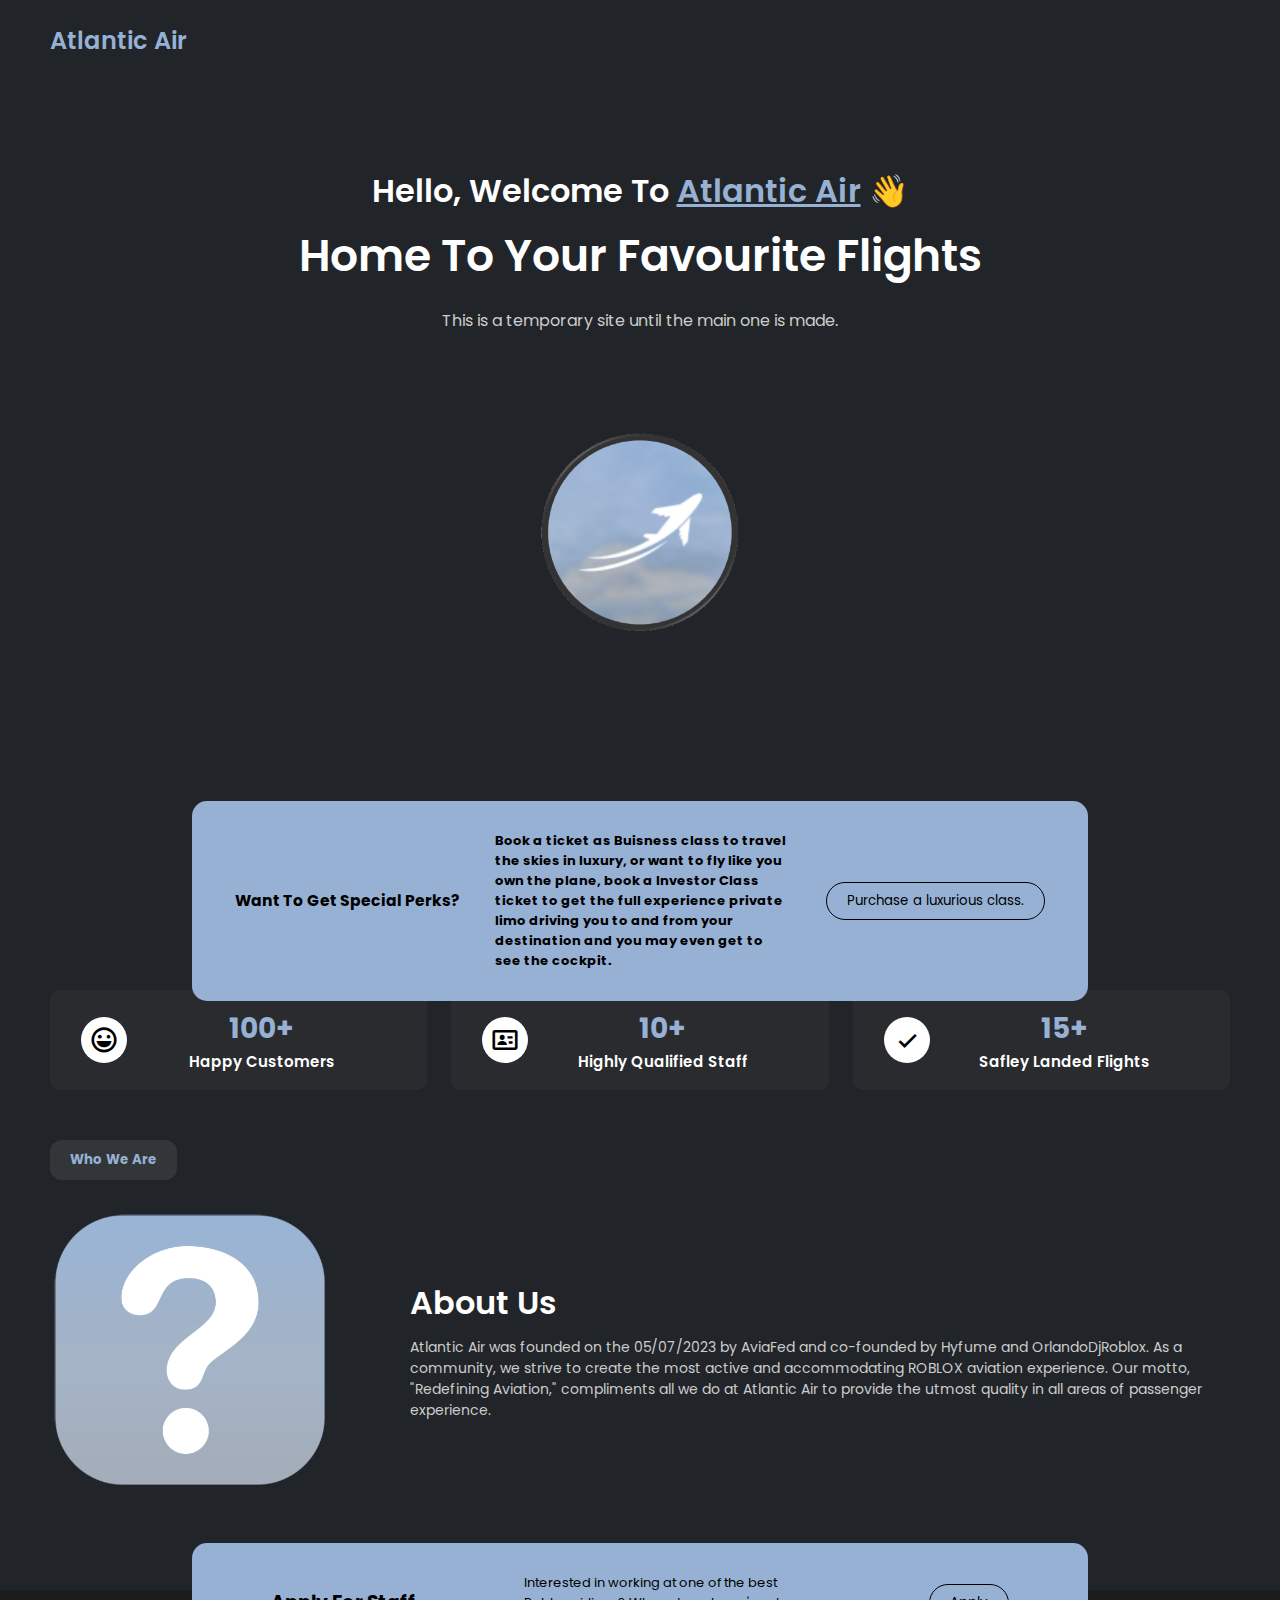
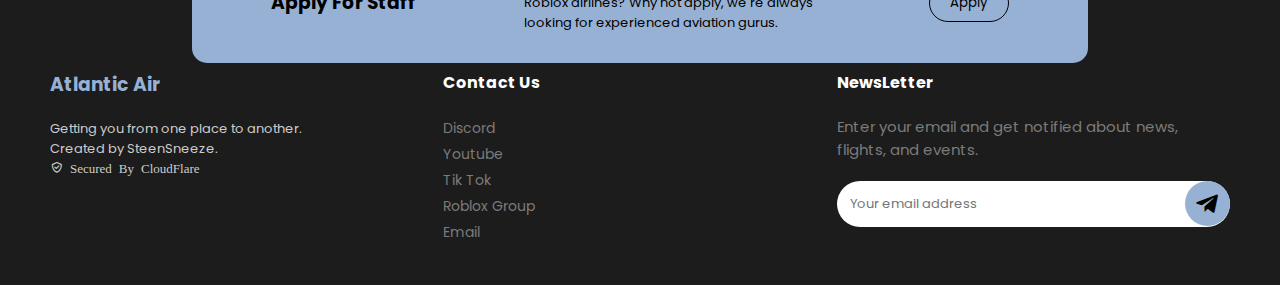
==== index.html @ ce7eac70 "Tab Logo" ====
<!DOCTYPE html>
<html lang="en">

<head>
    <link rel="shortcut icon" type="image/x-icon" href="favicon.ico" />
    <meta charset="UTF-8">
    <meta name="viewport" content="width=device-width, initial-scale=1.0">
    <link rel="stylesheet" href="https://unpkg.com/boxicons@2.1.4/css/boxicons.min.css">
    <link rel="stylesheet" href="App.css">
    <title>Atlantic Air</title>
</head>

<body>

    <div class='App'>
        <div class="navbar">
            <h2>Atlantic Air</h2>

        </div>

        <div class="main">
            <h4>Hello, Welcome To <span>Atlantic Air</span> 👋</h4>
            <p class="title">Home To Your Favourite Flights</p>
            <p class="subtitle">This is a temporary site until the main one is made.</p>
            <img src="logo.png" alt="Atlantic Air Logo">
        </div>

        <h5>
            <div class="start">
                <h3>Want To Get Special Perks?</h3>
                <p>Book a ticket as Buisness class to travel the skies in luxury, or want to fly like you own the plane,
                    book a Investor Class ticket to get the full experience private limo driving you to and from your
                    destination and you may even get to see the cockpit.</p>
                <a href="https://www.roblox.com/groups/33201100/AtlanticAir-TM#!/store">
                    <button>Purchase a luxurious class.</button>
                </a>
            </div>
        </h5>
        <div class="guarantee">
            <div class="item">
                <div class="icon">
                    <i class='bx bx-happy-alt'></i>
                </div>
                <div class="info">
                    <h3>100+</h3>
                    <p>Happy Customers</p>
                </div>
                <i class=''></i>
            </div>
            <div class="item">
                <div class="icon">
                    <i class='bx bx-id-card'></i>
                </div>
                <div class="info">
                    <h3>10+</h3>
                    <p>Highly Qualified Staff</p>
                </div>
                <i class=''></i>
            </div>
            <div class="item">
                <div class="icon">
                    <i class='bx bx-check'></i>
                </div>
                <div class="info">
                    <h3>15+</h3>
                    <p>Safley Landed Flights</p>
                </div>
                <i class=''></i>
            </div>
        </div>

        <h5 class="seprator">Who We Are</h5>

        <div class="about">
            <img src="Question.png" alt="About Us Image Placeholder">
            <div class="info">
                <h3>About Us</h3>
                <p>Atlantic Air was founded on the 05/07/2023 by AviaFed and co-founded by Hyfume and OrlandoDjRoblox.
                    As a
                    community, we strive to create the most active and accommodating ROBLOX aviation experience. Our
                    motto,
                    "Redefining Aviation," compliments all we do at Atlantic Air to provide the utmost quality in all
                    areas
                    of passenger experience.
                </p>
            </div>
        </div>



        <footer>
            <div class="start">
                <h3>Apply For Staff</h3>
                <p class="left-text">Interested in working at one of the best Roblox airlines? Why not apply, we're
                    always looking for
                    experienced aviation gurus.</p>
                <a
                    href="https://docs.google.com/forms/d/e/1FAIpQLScOhaAz28gIP1VHd8BzXdikMi2RTFudQea3Y_iyNJKf-UBCRw/closedform">
                    <button>Apply</button>
                </a>
            </div>

            <div class="cols">
                <div class="about-col">
                    <h3>Atlantic Air</h3>
                    <p>Getting you from one place to another.</p>
                    <p>Created by SteenSneeze.</p>
                    <p><i class='bx bx-check-shield'> Secured By CloudFlare</i></p>

                </div>


                <div class="links-col">
                    <h4>Contact Us</h4>
                    <a href="https://discord.gg/85BQymrQqJ">Discord</a>
                    <a href="https://www.youtube.com/channel/UCpftsK-LIoQ8GZlkBF5AwCw">Youtube</a>
                    <a href="https://www.tiktok.com/@atlanticairrblx">Tik Tok</a>
                    <a href="https://www.roblox.com/groups/33201100/AtlanticAir-TM#!/about#">Roblox Group</a>
                    <a href="mailto:support@atlanticair.xyz">Email</a>
                </div>

                <div class="news-col">
                    <h4>NewsLetter</h4>
                    <p>Enter your email and get notified about news, flights, and events.</p>

                    <form>
                        <input type="email" placeholder="Your email address">
                        <button><i class='bx bxl-telegram'></i></button>
                    </form>
                </div>
            </div>
        </footer>
    </div>
</body>

</html>
---- App.css ----
@import url('https://fonts.googleapis.com/css2?family=Poppins:wght@300;400;500;600;700&display=swap');

* {
  margin: 0;
  padding: 0;
  box-sizing: border-box;
  font-family: 'Poppins', sans-serif;
}

body {
  height: 100vh;
  background: #212529;
}

.navbar {
  display: flex;
  align-items: center;
  justify-content: space-between;
  height: 80px;
  padding: 0 50px;
}

.navbar h2 {
  color: #97b1d4;
  font-weight: 600;
}

.navbar ul {
  display: flex;
}

.navbar ul li {
  list-style: none;
}

.navbar ul li a {
  text-decoration: none;
  color: #fff;
  font-size: 16px;
  margin-right: 25px;
  transition: color 0.3s ease;
}

.navbar ul li:hover a {
  color: #97b1d4;
}

.navbar ul li:last-child a {
  margin: 0;
}

.hire-btn {
  text-decoration: none;
  background: #97b1d4;
  color: #000000;
  padding: 6px 30px;
  border: none;
  font-size: 16px;
  cursor: pointer;
  border-radius: 6px;
  transition: background-color 0.3s ease;
}

.hire-btn:hover {
  background: #607187;
}

.main {
  height: 640px;
  display: flex;
  flex-direction: column;
  align-items: center;
  justify-content: center;
}

.main h4 {
  font-size: 32px;
  color: #fff;
  font-weight: 600;
}

.main h4 span {
  color: #97b1d4;
  text-decoration: underline;
}

.main p.title {
  font-size: 44px;
  font-weight: 600;
  color: #fff;
  margin-top: 8px;
}

.main p.subtitle {
  font-size: 16px;
  color: #ccc;
  margin-top: 20px;
}

.main img {
  width: 200px;
  height: 200px;
  margin-top: 100px;
}

.guarantee {
  margin-top: 50px;
  padding: 0 50px;
  display: flex;
  flex-wrap: nowrap;
  gap: 24px;
}

.guarantee .item {
  background: #292b2e;
  display: flex;
  justify-content: space-between;
  align-items: center;
  height: 100px;
  width: 100%;
  border-radius: 10px;
  padding: 0 30px;
  border: 1px solid transparent;
  cursor: pointer;
  transition: all 0.3s ease;
}

.guarantee .item:hover {
  border-color: #97b1d4;
}

.guarantee .item .icon {
  width: 46px;
  height: 46px;
  background: #fff;
  border-radius: 50%;
  display: flex;
  align-items: center;
  justify-content: center;
  transition: background-color 0.3s ease;
}

.guarantee .item:hover .icon {
  background-color: #97b1d4;
}

.guarantee .item .icon i {
  font-size: 30px;
}

.guarantee .item .info {
  display: flex;
  flex-direction: column;
  align-items: center;
}

.guarantee .item .info h3 {
  color: #97b1d4;
  font-size: 28px;
}

.guarantee .item .info p {
  color: #fff;
  font-size: 15px;
  font-weight: 600;
}

.guarantee .item>i {
  color: #fff;
  font-size: 30px;
  transition: color 0.3s ease;
}

.guarantee .item:hover>i {
  color: #97b1d4;
}

.seprator {
  margin: 50px 50px 30px;
  padding: 10px 20px;
  background: rgba(255, 255, 255, 0.08);
  display: inline-block;
  color: #97b1d4;
  border-radius: 12px;
}

.about {
  display: flex;
  justify-content: space-between;
  align-items: center;
  gap: 80px;
  padding: 0 50px;
}

.about img {
  width: 280px;
}

.about .info h3 {
  color: #fff;
  font-size: 32px;
  font-weight: 600;
  margin-bottom: 10px;
}

.about .info p {
  color: #ccc;
  font-size: 14px;
}

.left-text {
  text-align: left;
}

.about .info button {
  margin-top: 30px;
}

.skills {
  display: flex;
  justify-content: space-around;
  padding: 0 50px;
}

.skills .left {
  width: 680px;
}

.skills .left .info h3 {
  color: #fff;
  font-size: 30px;
  margin-bottom: 20px;
}

.skills .left .info p {
  color: #ccc;
  font-size: 14px;
}

.skills .left button {
  margin-top: 30px;
}

.skills .right {
  width: 420px;
  height: 120px;
  display: flex;
  align-items: center;
  justify-content: center;
  flex-wrap: wrap;
  gap: 12px;
}

.skills .right .item {
  display: flex;
  align-items: center;
  justify-content: center;
  background: #383e45;
  width: 50px;
  height: 50px;
  border-radius: 10px;
}

.skills .right .item i {
  font-size: 34px;
  color: #fff;
}

h5 {
  position: relative;
  background: #212529;
  padding: 80px 50px 40px;
  margin-top: 100px;
}

h5 .start {
  display: flex;
  align-items: center;
  justify-content: space-around;
  position: absolute;
  background-color: #97b1d4;
  padding: 30px 25px;
  border-radius: 15px;
  width: 70%;
  top: -16%;
  left: 15%;
}

h5 .start p {
  font-size: 13px;
  width: 35%;
}

h5 .start button {
  background: transparent;
  border: 1px solid #000;
  cursor: pointer;
  padding: 8px 20px;
  border-radius: 100px;
  transition: all 0.3s ease;
}

footer {
  position: relative;
  background: #1c1c1c;
  padding: 80px 50px 40px;
  margin-top: 100px;
}

footer .start {
  display: flex;
  align-items: center;
  justify-content: space-around;
  position: absolute;
  background-color: #97b1d4;
  padding: 30px 25px;
  border-radius: 15px;
  width: 70%;
  top: -16%;
  left: 15%;
}

footer .start p {
  font-size: 13px;
  width: 35%;
}

footer .start button {
  background: transparent;
  border: 1px solid #000;
  cursor: pointer;
  padding: 8px 20px;
  border-radius: 100px;
  transition: all 0.3s ease;
}

footer .start button:hover {
  background-color: #fff;
  border-color: #fff;
}

footer .cols {
  display: flex;
  align-items: start;
}

footer .cols .about-col {
  flex: 3;
}

footer .cols .about-col h3 {
  color: #97b1d4;
  margin-bottom: 20px;
}

footer .cols .about-col p {
  color: #ccc;
  font-size: 13px;
}

footer .cols .links-col {
  flex: 3;
}

footer .cols .links-col h4,
footer .cols .news-col h4 {
  color: #fff;
  margin-bottom: 20px;
}

footer .cols .links-col a {
  display: block;
  text-decoration: none;
  color: #7b7b7b;
  font-size: 14px;
  line-height: 26px;
  transition: color 0.3s ease;
}

footer .cols .links-col a:hover {
  color: #97b1d4;
}

footer .cols .news-col {
  flex: 3;
}

footer .cols .news-col p {
  color: #7b7b7b;
  font-size: 15px;
}

footer .cols .news-col form {
  width: 100%;
  margin-top: 20px;
  position: relative;
}

footer .cols .news-col form input {
  width: 100%;
  background: #ffffff;
  border: none;
  padding: 13px;
  border-radius: 100px;
  font-weight: 400;
  font-size: 13px;
}

footer .cols .news-col form button {
  display: flex;
  align-items: center;
  justify-content: center;
  width: 45px;
  height: 45px;
  background: #97b1d4;
  border: none;
  border-radius: 50%;
  position: absolute;
  top: 0;
  right: 0;
  cursor: pointer;
  transition: background-color 0.3s ease;
}

footer .cols .news-col form button:hover {
  background-color: #607187;
}

footer .cols .news-col form button i {
  font-size: 26px;
}

@media screen and (max-width: 1100px) {
  .guarantee {
    flex-wrap: wrap;
    gap: 10px;
  }

  .guarantee .item {
    flex-basis: 49%;
  }

  .skills {
    justify-content: space-between;
    gap: 20px;
  }

  .skills .left {
    width: 500px;
  }

  .skills .left .info h3 {
    font-size: 22px;
  }

  .skills .left .info p {
    font-size: 12px;
  }

  footer {
    margin-top: 150px;
  }

  footer .start {
    width: 90%;
    left: 5%;
    top: -20%;
  }

  footer .cols {
    flex-wrap: wrap;
  }

  footer .cols .about-col {
    flex-basis: 50%;
  }

  footer .cols .links-col {
    flex-basis: 50%;
  }

  footer .cols .news-col {
    flex-basis: 50%;
  }

}

@media screen and (max-width: 780px) {

  .navbar button {
    display: none;
  }

  .main h4 {
    font-size: 24px;
  }

  .main p.title {
    font-size: 36px;
  }

  .main p.subtitle {
    font-size: 14px;
  }

  .guarantee .item {
    flex-basis: 100%;
  }

  .about {
    flex-wrap: wrap;
    justify-content: center;
  }

}

@media screen and (max-width: 650px) {

  .navbar {
    justify-content: center;
  }

  .navbar h2 {
    display: none;
  }

  .navbar ul li a {
    font-size: 14px;
  }

  .main {
    margin-top: 50px;
    height: 320px;
    justify-content: start;
  }

  .main h4 {
    font-size: 20px;
  }

  .main p.title {
    font-size: 28px;
  }

  .main p.subtitle {
    font-size: 12px;
  }

  .main img {
    margin-top: 40px;
    width: 150px;
    height: 150px;
  }

  .skills {
    flex-wrap: wrap;
    justify-content: center;
  }

  .skills .right {
    justify-content: space-between;
  }

  .skills .left .info h3 {
    font-size: 20px;
  }

  footer .start {
    top: -8%;
  }

  footer .start p {
    display: none;
  }

  footer .cols .about-col {
    flex-basis: 100%;
    margin-bottom: 40px;
  }

  footer .cols .links-col {
    flex-basis: 100%;
    margin-bottom: 20px;
  }

  footer .cols .news-col {
    flex-basis: 100%;
  }

}

@media screen and (max-width: 480px) {

  .main p.title {
    font-size: 18px;
  }

  .main p.subtitle {
    font-size: 10px;
  }

  .guarantee .item .info h3 {
    font-size: 20px;
  }

  .guarantee .item .info p {
    font-size: 12px;
  }

}
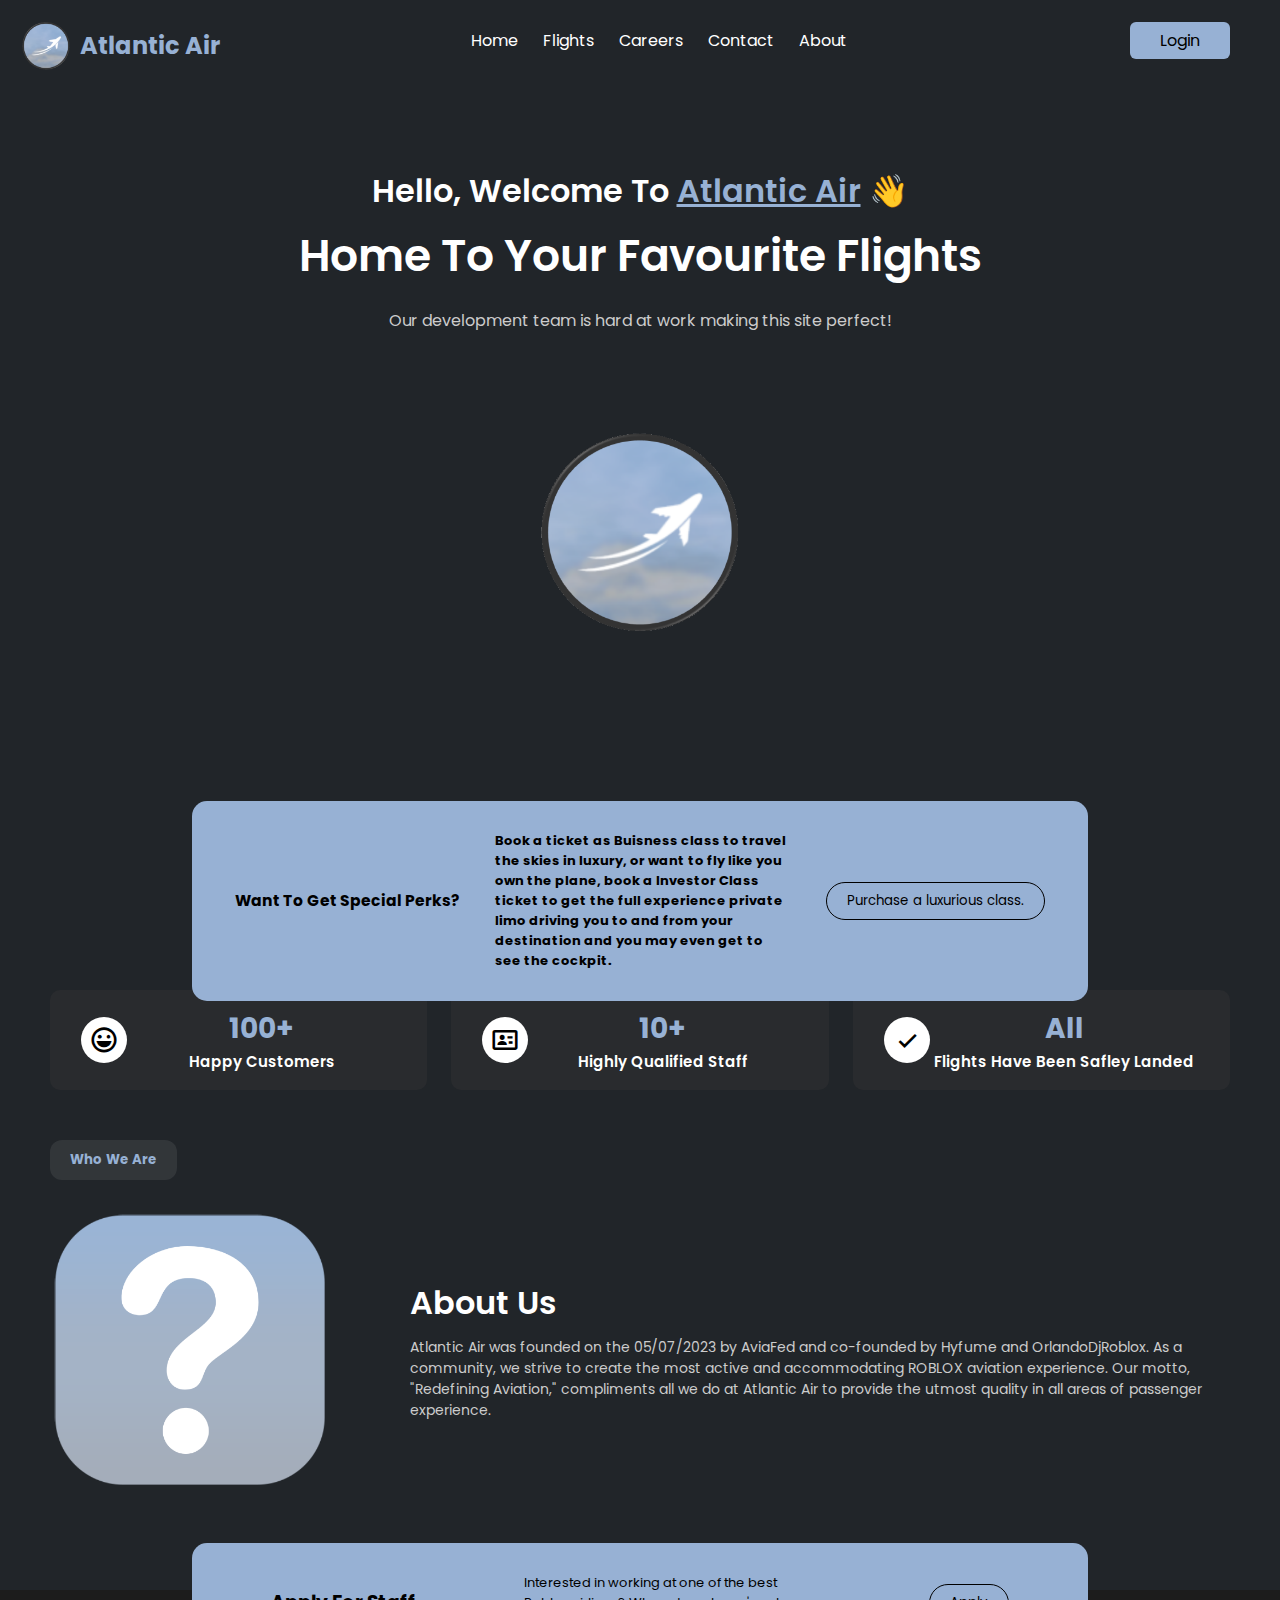
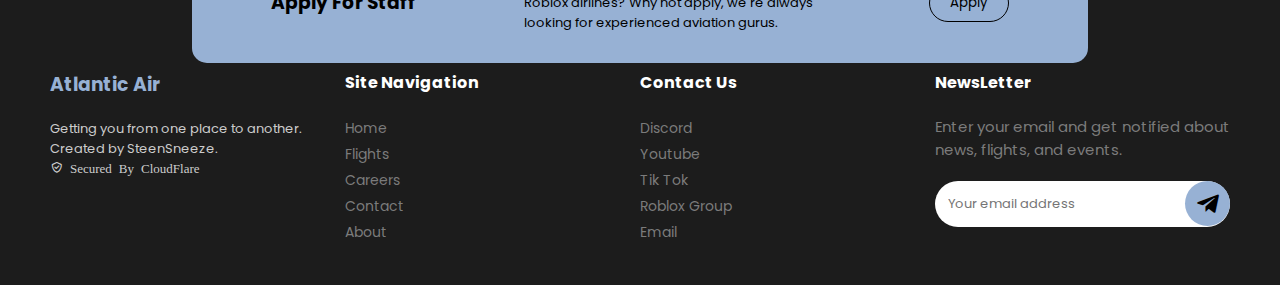
==== commit 4e8a00e2: "Update" ====
--- a/index.html
+++ b/index.html
@@ -2,26 +2,38 @@
 <html lang="en">
 
 <head>
-    <link rel="shortcut icon" type="image/x-icon" href="favicon.ico" />
+    <link rel="icon" href="logo.png" type="image/png">
     <meta charset="UTF-8">
     <meta name="viewport" content="width=device-width, initial-scale=1.0">
     <link rel="stylesheet" href="https://unpkg.com/boxicons@2.1.4/css/boxicons.min.css">
-    <link rel="stylesheet" href="App.css">
+    <link rel="stylesheet" href="/public/App.css">
     <title>Atlantic Air</title>
 </head>
 
 <body>
-
+    <div class="logo">
+        <img src="logo.png">
+        <a>Atlantic Air</a>
+    </div>
     <div class='App'>
         <div class="navbar">
             <h2>Atlantic Air</h2>
+            <ul>
+                <li><a href="index.html">Home</a></li>
+                <li><a href="flights.html">Flights</a></li>
+                <li><a href="careers.html">Careers</a></li>
+                <li><a href="contact.html">Contact</a></li>
+                <li><a href="about.html">About</a></li>
+
+            </ul>
+            <a href="/login/login.html"><button class="hire-btn">Login</button></a>
 
         </div>
 
         <div class="main">
             <h4>Hello, Welcome To <span>Atlantic Air</span> 👋</h4>
             <p class="title">Home To Your Favourite Flights</p>
-            <p class="subtitle">This is a temporary site until the main one is made.</p>
+            <p class="subtitle">Our development team is hard at work making this site perfect!</p>
             <img src="logo.png" alt="Atlantic Air Logo">
         </div>
 
@@ -62,8 +74,8 @@
                     <i class='bx bx-check'></i>
                 </div>
                 <div class="info">
-                    <h3>15+</h3>
-                    <p>Safley Landed Flights</p>
+                    <h3>All</h3>
+                    <p>Flights Have Been Safley Landed</p>
                 </div>
                 <i class=''></i>
             </div>
@@ -109,6 +121,14 @@
 
                 </div>
 
+                <div class="links-col">
+                    <h4>Site Navigation</h4>
+                    <a href="index.html">Home</a>
+                    <a href="flights.html">Flights</a>
+                    <a href="careers.html">Careers</a>
+                    <a href="contact.html">Contact</a>
+                    <a href="about.html">About</a>
+                </div>
 
                 <div class="links-col">
                     <h4>Contact Us</h4>
@@ -133,4 +153,5 @@
     </div>
 </body>
 
+
 </html>--- a/public/App.css
+++ b/public/App.css
@@ -0,0 +1,630 @@
+@import url('https://fonts.googleapis.com/css2?family=Poppins:wght@300;400;500;600;700&display=swap');
+
+* {
+  margin: 0;
+  padding: 0;
+  box-sizing: border-box;
+  font-family: 'Poppins', sans-serif;
+}
+
+body {
+  height: 100vh;
+  background: #212529;
+}
+
+.navbar {
+  display: flex;
+  align-items: center;
+  justify-content: space-between;
+  height: 80px;
+  padding: 0 50px;
+}
+
+.navbar h2 {
+  color: #212529;
+  font-weight: 600;
+}
+
+.navbar ul {
+  display: flex;
+}
+
+.navbar ul li {
+  list-style: none;
+}
+
+.navbar ul li a {
+  text-decoration: none;
+  color: #fff;
+  font-size: 16px;
+  margin-right: 25px;
+  transition: color 0.3s ease;
+}
+
+.navbar ul li:hover a {
+  color: #97b1d4;
+}
+
+.navbar ul li:last-child a {
+  margin: 0;
+}
+
+.hire-btn {
+  text-decoration: none;
+  background: #97b1d4;
+  color: #000000;
+  padding: 6px 30px;
+  border: none;
+  font-size: 16px;
+  cursor: pointer;
+  border-radius: 6px;
+  transition: background-color 0.3s ease;
+}
+
+.hire-btn:hover {
+  background: #607187;
+}
+
+.main {
+  height: 640px;
+  display: flex;
+  flex-direction: column;
+  align-items: center;
+  justify-content: center;
+}
+
+.main h4 {
+  font-size: 32px;
+  color: #fff;
+  font-weight: 600;
+}
+
+.main h4 span {
+  color: #97b1d4;
+  text-decoration: underline;
+}
+
+.main p.title {
+  font-size: 44px;
+  font-weight: 600;
+  color: #fff;
+  margin-top: 8px;
+}
+
+.main p.subtitle {
+  font-size: 16px;
+  color: #ccc;
+  margin-top: 20px;
+}
+
+.main img {
+  width: 200px;
+  height: 200px;
+  margin-top: 100px;
+}
+
+.guarantee {
+  margin-top: 50px;
+  padding: 0 50px;
+  display: flex;
+  flex-wrap: nowrap;
+  gap: 24px;
+}
+
+.guarantee .item {
+  background: #292b2e;
+  display: flex;
+  justify-content: space-between;
+  align-items: center;
+  height: 100px;
+  width: 100%;
+  border-radius: 10px;
+  padding: 0 30px;
+  border: 1px solid transparent;
+  cursor: pointer;
+  transition: all 0.3s ease;
+}
+
+.guarantee .item:hover {
+  border-color: #97b1d4;
+}
+
+.guarantee .item .icon {
+  width: 46px;
+  height: 46px;
+  background: #fff;
+  border-radius: 50%;
+  display: flex;
+  align-items: center;
+  justify-content: center;
+  transition: background-color 0.3s ease;
+}
+
+.guarantee .item:hover .icon {
+  background-color: #97b1d4;
+}
+
+.guarantee .item .icon i {
+  font-size: 30px;
+}
+
+.guarantee .item .info {
+  display: flex;
+  flex-direction: column;
+  align-items: center;
+}
+
+.guarantee .item .info h3 {
+  color: #97b1d4;
+  font-size: 28px;
+}
+
+.guarantee .item .info p {
+  color: #fff;
+  font-size: 15px;
+  font-weight: 600;
+}
+
+.guarantee .item>i {
+  color: #fff;
+  font-size: 30px;
+  transition: color 0.3s ease;
+}
+
+.guarantee .item:hover>i {
+  color: #97b1d4;
+}
+
+.seprator {
+  margin: 50px 50px 30px;
+  padding: 10px 20px;
+  background: rgba(255, 255, 255, 0.08);
+  display: inline-block;
+  color: #97b1d4;
+  border-radius: 12px;
+}
+
+.about {
+  display: flex;
+  justify-content: space-between;
+  align-items: center;
+  gap: 80px;
+  padding: 0 50px;
+}
+
+.about img {
+  width: 280px;
+}
+
+.about .info h3 {
+  color: #fff;
+  font-size: 32px;
+  font-weight: 600;
+  margin-bottom: 10px;
+}
+
+.about .info p {
+  color: #ccc;
+  font-size: 14px;
+}
+
+.left-text {
+  text-align: left;
+}
+
+.about .info button {
+  margin-top: 30px;
+}
+
+.skills {
+  display: flex;
+  justify-content: space-around;
+  padding: 0 50px;
+}
+
+.skills .left {
+  width: 680px;
+}
+
+.skills .left .info h3 {
+  color: #fff;
+  font-size: 30px;
+  margin-bottom: 20px;
+}
+
+.skills .left .info p {
+  color: #ccc;
+  font-size: 14px;
+}
+
+.skills .left button {
+  margin-top: 30px;
+}
+
+.skills .right {
+  width: 420px;
+  height: 120px;
+  display: flex;
+  align-items: center;
+  justify-content: center;
+  flex-wrap: wrap;
+  gap: 12px;
+}
+
+.skills .right .item {
+  display: flex;
+  align-items: center;
+  justify-content: center;
+  background: #383e45;
+  width: 50px;
+  height: 50px;
+  border-radius: 10px;
+}
+
+.skills .right .item i {
+  font-size: 34px;
+  color: #fff;
+}
+
+h5 {
+  position: relative;
+  background: #212529;
+  padding: 80px 50px 40px;
+  margin-top: 100px;
+}
+
+h5 .start {
+  display: flex;
+  align-items: center;
+  justify-content: space-around;
+  position: absolute;
+  background-color: #97b1d4;
+  padding: 30px 25px;
+  border-radius: 15px;
+  width: 70%;
+  top: -16%;
+  left: 15%;
+}
+
+h5 .start p {
+  font-size: 13px;
+  width: 35%;
+}
+
+h5 .start button {
+  background: transparent;
+  border: 1px solid #000;
+  cursor: pointer;
+  padding: 8px 20px;
+  border-radius: 100px;
+  transition: all 0.3s ease;
+}
+
+footer {
+  position: relative;
+  background: #1c1c1c;
+  padding: 80px 50px 40px;
+  margin-top: 100px;
+}
+
+footer .start {
+  display: flex;
+  align-items: center;
+  justify-content: space-around;
+  position: absolute;
+  background-color: #97b1d4;
+  padding: 30px 25px;
+  border-radius: 15px;
+  width: 70%;
+  top: -16%;
+  left: 15%;
+}
+
+footer .start p {
+  font-size: 13px;
+  width: 35%;
+}
+
+footer .start button {
+  background: transparent;
+  border: 1px solid #000;
+  cursor: pointer;
+  padding: 8px 20px;
+  border-radius: 100px;
+  transition: all 0.3s ease;
+}
+
+footer .start button:hover {
+  background-color: #fff;
+  border-color: #fff;
+}
+
+footer .cols {
+  display: flex;
+  align-items: start;
+}
+
+footer .cols .about-col {
+  flex: 3;
+}
+
+footer .cols .about-col h3 {
+  color: #97b1d4;
+  margin-bottom: 20px;
+}
+
+footer .cols .about-col p {
+  color: #ccc;
+  font-size: 13px;
+}
+
+footer .cols .links-col {
+  flex: 3;
+}
+
+footer .cols .links-col h4,
+footer .cols .news-col h4 {
+  color: #fff;
+  margin-bottom: 20px;
+}
+
+footer .cols .links-col a {
+  display: block;
+  text-decoration: none;
+  color: #7b7b7b;
+  font-size: 14px;
+  line-height: 26px;
+  transition: color 0.3s ease;
+}
+
+footer .cols .links-col a:hover {
+  color: #97b1d4;
+}
+
+footer .cols .news-col {
+  flex: 3;
+}
+
+footer .cols .news-col p {
+  color: #7b7b7b;
+  font-size: 15px;
+}
+
+footer .cols .news-col form {
+  width: 100%;
+  margin-top: 20px;
+  position: relative;
+}
+
+footer .cols .news-col form input {
+  width: 100%;
+  background: #ffffff;
+  border: none;
+  padding: 13px;
+  border-radius: 100px;
+  font-weight: 400;
+  font-size: 13px;
+}
+
+footer .cols .news-col form button {
+  display: flex;
+  align-items: center;
+  justify-content: center;
+  width: 45px;
+  height: 45px;
+  background: #97b1d4;
+  border: none;
+  border-radius: 50%;
+  position: absolute;
+  top: 0;
+  right: 0;
+  cursor: pointer;
+  transition: background-color 0.3s ease;
+}
+
+footer .cols .news-col form button:hover {
+  background-color: #607187;
+}
+
+footer .cols .news-col form button i {
+  font-size: 26px;
+}
+
+@media screen and (max-width: 1100px) {
+  .guarantee {
+    flex-wrap: wrap;
+    gap: 10px;
+  }
+
+  .guarantee .item {
+    flex-basis: 49%;
+  }
+
+  .skills {
+    justify-content: space-between;
+    gap: 20px;
+  }
+
+  .skills .left {
+    width: 500px;
+  }
+
+  .skills .left .info h3 {
+    font-size: 22px;
+  }
+
+  .skills .left .info p {
+    font-size: 12px;
+  }
+
+  footer {
+    margin-top: 150px;
+  }
+
+  footer .start {
+    width: 90%;
+    left: 5%;
+    top: -20%;
+  }
+
+  footer .cols {
+    flex-wrap: wrap;
+  }
+
+  footer .cols .about-col {
+    flex-basis: 50%;
+  }
+
+  footer .cols .links-col {
+    flex-basis: 50%;
+  }
+
+  footer .cols .news-col {
+    flex-basis: 50%;
+  }
+
+}
+
+@media screen and (max-width: 780px) {
+
+  .navbar button {
+    display: none;
+  }
+
+  .main h4 {
+    font-size: 24px;
+  }
+
+  .main p.title {
+    font-size: 36px;
+  }
+
+  .main p.subtitle {
+    font-size: 14px;
+  }
+
+  .guarantee .item {
+    flex-basis: 100%;
+  }
+
+  .about {
+    flex-wrap: wrap;
+    justify-content: center;
+  }
+
+}
+
+@media screen and (max-width: 650px) {
+
+  .navbar {
+    justify-content: center;
+  }
+
+  .navbar h2 {
+    display: none;
+  }
+
+  .navbar ul li a {
+    font-size: 14px;
+  }
+
+  .main {
+    margin-top: 50px;
+    height: 320px;
+    justify-content: start;
+  }
+
+  .main h4 {
+    font-size: 20px;
+  }
+
+  .main p.title {
+    font-size: 28px;
+  }
+
+  .main p.subtitle {
+    font-size: 12px;
+  }
+
+  .main img {
+    margin-top: 40px;
+    width: 150px;
+    height: 150px;
+  }
+
+  .skills {
+    flex-wrap: wrap;
+    justify-content: center;
+  }
+
+  .skills .right {
+    justify-content: space-between;
+  }
+
+  .skills .left .info h3 {
+    font-size: 20px;
+  }
+
+  footer .start {
+    top: -8%;
+  }
+
+  footer .start p {
+    display: none;
+  }
+
+  footer .cols .about-col {
+    flex-basis: 100%;
+    margin-bottom: 40px;
+  }
+
+  footer .cols .links-col {
+    flex-basis: 100%;
+    margin-bottom: 20px;
+  }
+
+  footer .cols .news-col {
+    flex-basis: 100%;
+  }
+
+}
+
+@media screen and (max-width: 480px) {
+
+  .main p.title {
+    font-size: 18px;
+  }
+
+  .main p.subtitle {
+    font-size: 10px;
+  }
+
+  .guarantee .item .info h3 {
+    font-size: 20px;
+  }
+
+  .guarantee .item .info p {
+    font-size: 12px;
+  }
+
+}
+
+.logo {
+  position: absolute;
+  top: 22px;
+  left: 22px;
+  display: flex;
+  align-items: center;
+  gap: 10px;
+}
+
+.logo img {
+  width: 48px;
+}
+
+.logo a {
+  font-size: 24px;
+  font-weight: bold;
+  text-decoration: none;
+  color: #97b1d4;
+}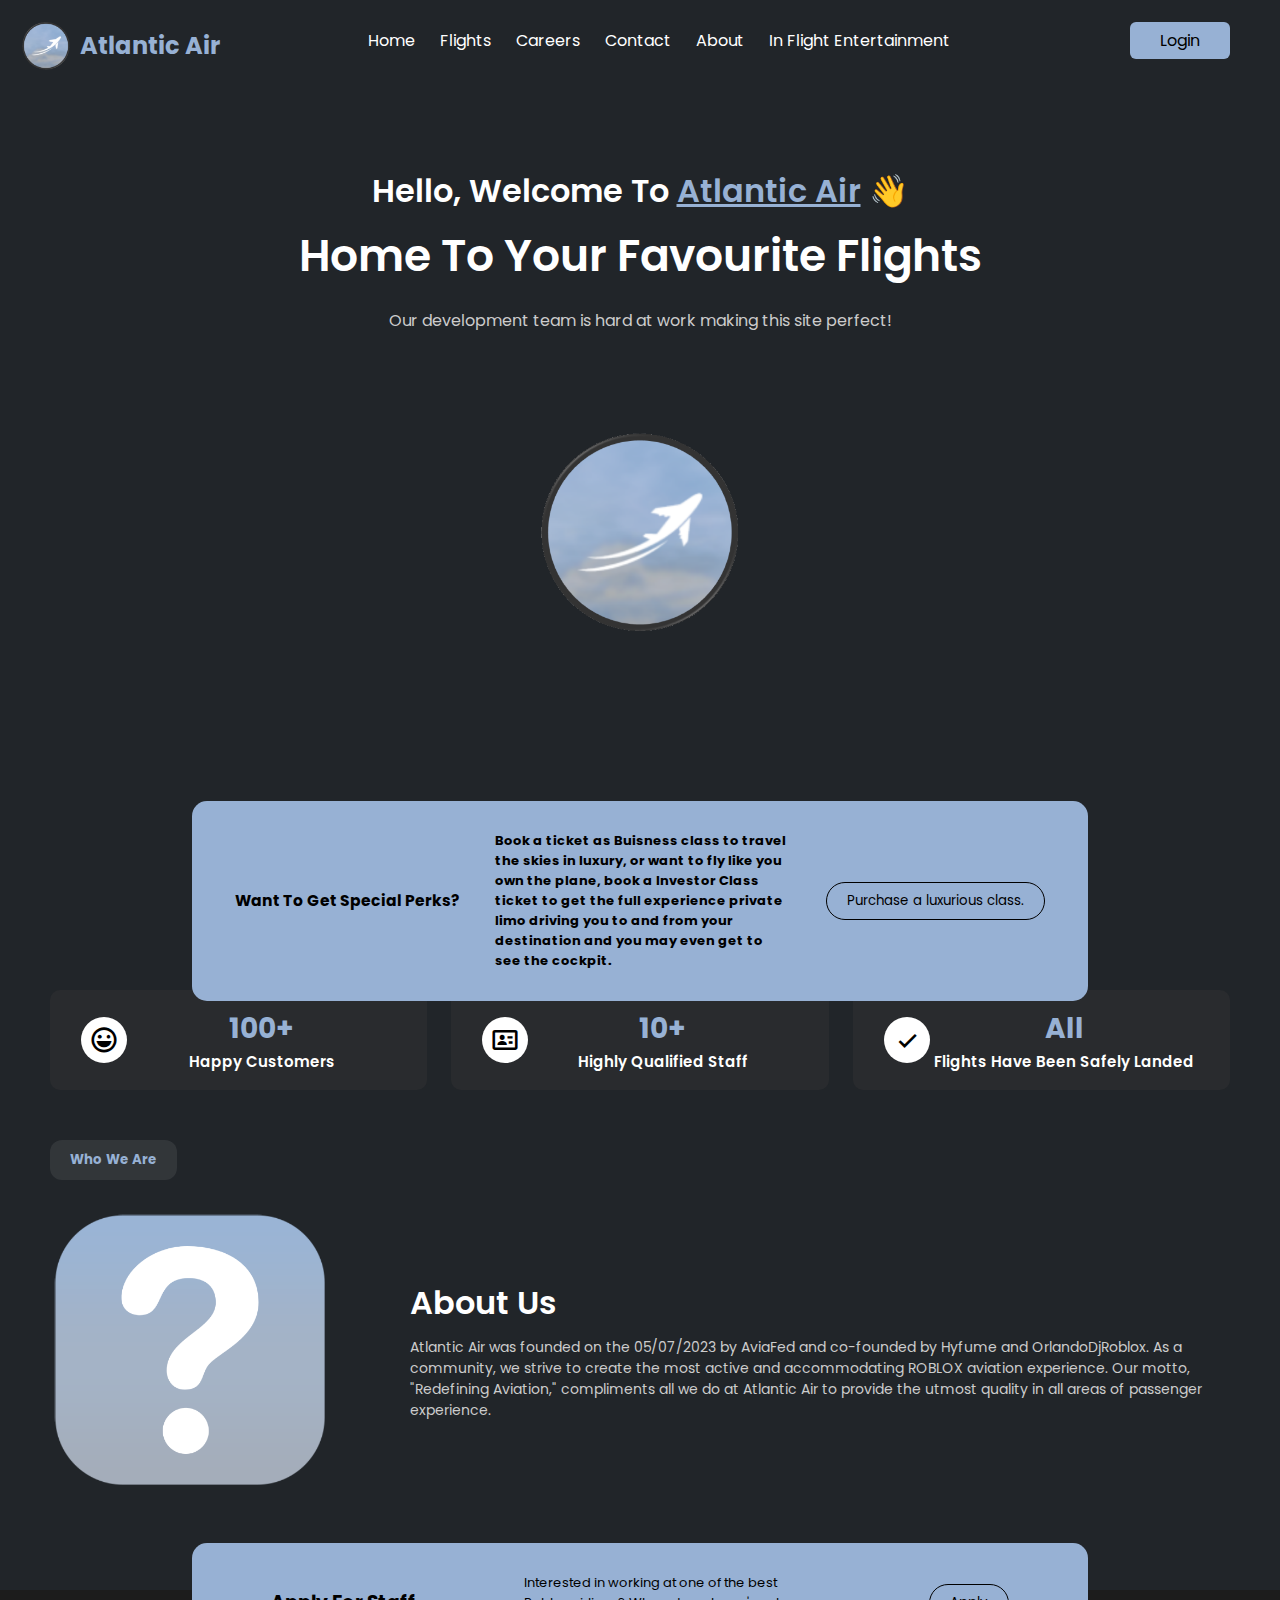
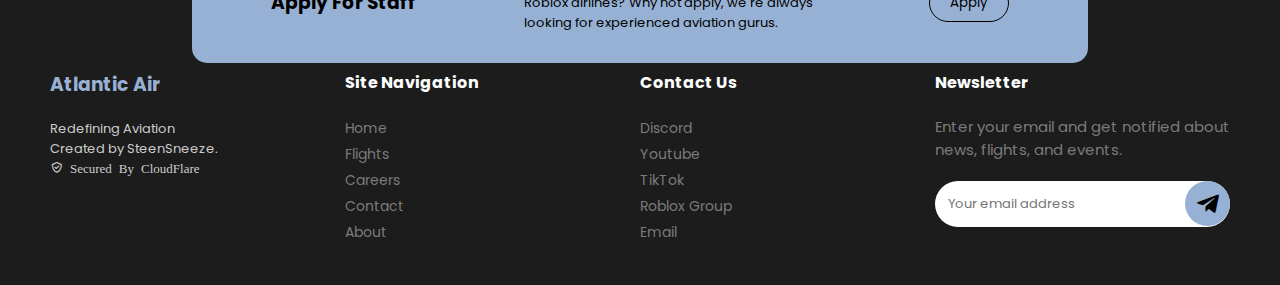
==== commit 114cb48f: "Update" ====
--- a/index.html
+++ b/index.html
@@ -6,7 +6,7 @@
     <meta charset="UTF-8">
     <meta name="viewport" content="width=device-width, initial-scale=1.0">
     <link rel="stylesheet" href="https://unpkg.com/boxicons@2.1.4/css/boxicons.min.css">
-    <link rel="stylesheet" href="/public/App.css">
+    <link rel="stylesheet" href="App.css">
     <title>Atlantic Air</title>
 </head>
 
@@ -24,9 +24,10 @@
                 <li><a href="careers.html">Careers</a></li>
                 <li><a href="contact.html">Contact</a></li>
                 <li><a href="about.html">About</a></li>
+                <li><a href="ife.html">In Flight Entertainment</a></li>
 
             </ul>
-            <a href="/login/login.html"><button class="hire-btn">Login</button></a>
+            <a href="login.html"><button class="hire-btn">Login</button></a>
 
         </div>
 
@@ -75,7 +76,7 @@
                 </div>
                 <div class="info">
                     <h3>All</h3>
-                    <p>Flights Have Been Safley Landed</p>
+                    <p>Flights Have Been Safely Landed</p>
                 </div>
                 <i class=''></i>
             </div>
@@ -115,7 +116,7 @@
             <div class="cols">
                 <div class="about-col">
                     <h3>Atlantic Air</h3>
-                    <p>Getting you from one place to another.</p>
+                    <p>Redefining Aviation</p>
                     <p>Created by SteenSneeze.</p>
                     <p><i class='bx bx-check-shield'> Secured By CloudFlare</i></p>
 
@@ -134,13 +135,13 @@
                     <h4>Contact Us</h4>
                     <a href="https://discord.gg/85BQymrQqJ">Discord</a>
                     <a href="https://www.youtube.com/channel/UCpftsK-LIoQ8GZlkBF5AwCw">Youtube</a>
-                    <a href="https://www.tiktok.com/@atlanticairrblx">Tik Tok</a>
+                    <a href="https://www.tiktok.com/@atlanticairrblx">TikTok</a>
                     <a href="https://www.roblox.com/groups/33201100/AtlanticAir-TM#!/about#">Roblox Group</a>
                     <a href="mailto:support@atlanticair.xyz">Email</a>
                 </div>
 
                 <div class="news-col">
-                    <h4>NewsLetter</h4>
+                    <h4>Newsletter</h4>
                     <p>Enter your email and get notified about news, flights, and events.</p>
 
                     <form>
--- a/App.css
+++ b/App.css
@@ -0,0 +1,630 @@
+@import url('https://fonts.googleapis.com/css2?family=Poppins:wght@300;400;500;600;700&display=swap');
+
+* {
+  margin: 0;
+  padding: 0;
+  box-sizing: border-box;
+  font-family: 'Poppins', sans-serif;
+}
+
+body {
+  height: 100vh;
+  background: #212529;
+}
+
+.navbar {
+  display: flex;
+  align-items: center;
+  justify-content: space-between;
+  height: 80px;
+  padding: 0 50px;
+}
+
+.navbar h2 {
+  color: #212529;
+  font-weight: 600;
+}
+
+.navbar ul {
+  display: flex;
+}
+
+.navbar ul li {
+  list-style: none;
+}
+
+.navbar ul li a {
+  text-decoration: none;
+  color: #fff;
+  font-size: 16px;
+  margin-right: 25px;
+  transition: color 0.3s ease;
+}
+
+.navbar ul li:hover a {
+  color: #97b1d4;
+}
+
+.navbar ul li:last-child a {
+  margin: 0;
+}
+
+.hire-btn {
+  text-decoration: none;
+  background: #97b1d4;
+  color: #000000;
+  padding: 6px 30px;
+  border: none;
+  font-size: 16px;
+  cursor: pointer;
+  border-radius: 6px;
+  transition: background-color 0.3s ease;
+}
+
+.hire-btn:hover {
+  background: #607187;
+}
+
+.main {
+  height: 640px;
+  display: flex;
+  flex-direction: column;
+  align-items: center;
+  justify-content: center;
+}
+
+.main h4 {
+  font-size: 32px;
+  color: #fff;
+  font-weight: 600;
+}
+
+.main h4 span {
+  color: #97b1d4;
+  text-decoration: underline;
+}
+
+.main p.title {
+  font-size: 44px;
+  font-weight: 600;
+  color: #fff;
+  margin-top: 8px;
+}
+
+.main p.subtitle {
+  font-size: 16px;
+  color: #ccc;
+  margin-top: 20px;
+}
+
+.main img {
+  width: 200px;
+  height: 200px;
+  margin-top: 100px;
+}
+
+.guarantee {
+  margin-top: 50px;
+  padding: 0 50px;
+  display: flex;
+  flex-wrap: nowrap;
+  gap: 24px;
+}
+
+.guarantee .item {
+  background: #292b2e;
+  display: flex;
+  justify-content: space-between;
+  align-items: center;
+  height: 100px;
+  width: 100%;
+  border-radius: 10px;
+  padding: 0 30px;
+  border: 1px solid transparent;
+  cursor: pointer;
+  transition: all 0.3s ease;
+}
+
+.guarantee .item:hover {
+  border-color: #97b1d4;
+}
+
+.guarantee .item .icon {
+  width: 46px;
+  height: 46px;
+  background: #fff;
+  border-radius: 50%;
+  display: flex;
+  align-items: center;
+  justify-content: center;
+  transition: background-color 0.3s ease;
+}
+
+.guarantee .item:hover .icon {
+  background-color: #97b1d4;
+}
+
+.guarantee .item .icon i {
+  font-size: 30px;
+}
+
+.guarantee .item .info {
+  display: flex;
+  flex-direction: column;
+  align-items: center;
+}
+
+.guarantee .item .info h3 {
+  color: #97b1d4;
+  font-size: 28px;
+}
+
+.guarantee .item .info p {
+  color: #fff;
+  font-size: 15px;
+  font-weight: 600;
+}
+
+.guarantee .item>i {
+  color: #fff;
+  font-size: 30px;
+  transition: color 0.3s ease;
+}
+
+.guarantee .item:hover>i {
+  color: #97b1d4;
+}
+
+.seprator {
+  margin: 50px 50px 30px;
+  padding: 10px 20px;
+  background: rgba(255, 255, 255, 0.08);
+  display: inline-block;
+  color: #97b1d4;
+  border-radius: 12px;
+}
+
+.about {
+  display: flex;
+  justify-content: space-between;
+  align-items: center;
+  gap: 80px;
+  padding: 0 50px;
+}
+
+.about img {
+  width: 280px;
+}
+
+.about .info h3 {
+  color: #fff;
+  font-size: 32px;
+  font-weight: 600;
+  margin-bottom: 10px;
+}
+
+.about .info p {
+  color: #ccc;
+  font-size: 14px;
+}
+
+.left-text {
+  text-align: left;
+}
+
+.about .info button {
+  margin-top: 30px;
+}
+
+.skills {
+  display: flex;
+  justify-content: space-around;
+  padding: 0 50px;
+}
+
+.skills .left {
+  width: 680px;
+}
+
+.skills .left .info h3 {
+  color: #fff;
+  font-size: 30px;
+  margin-bottom: 20px;
+}
+
+.skills .left .info p {
+  color: #ccc;
+  font-size: 14px;
+}
+
+.skills .left button {
+  margin-top: 30px;
+}
+
+.skills .right {
+  width: 420px;
+  height: 120px;
+  display: flex;
+  align-items: center;
+  justify-content: center;
+  flex-wrap: wrap;
+  gap: 12px;
+}
+
+.skills .right .item {
+  display: flex;
+  align-items: center;
+  justify-content: center;
+  background: #383e45;
+  width: 50px;
+  height: 50px;
+  border-radius: 10px;
+}
+
+.skills .right .item i {
+  font-size: 34px;
+  color: #fff;
+}
+
+h5 {
+  position: relative;
+  background: #212529;
+  padding: 80px 50px 40px;
+  margin-top: 100px;
+}
+
+h5 .start {
+  display: flex;
+  align-items: center;
+  justify-content: space-around;
+  position: absolute;
+  background-color: #97b1d4;
+  padding: 30px 25px;
+  border-radius: 15px;
+  width: 70%;
+  top: -16%;
+  left: 15%;
+}
+
+h5 .start p {
+  font-size: 13px;
+  width: 35%;
+}
+
+h5 .start button {
+  background: transparent;
+  border: 1px solid #000;
+  cursor: pointer;
+  padding: 8px 20px;
+  border-radius: 100px;
+  transition: all 0.3s ease;
+}
+
+footer {
+  position: relative;
+  background: #1c1c1c;
+  padding: 80px 50px 40px;
+  margin-top: 100px;
+}
+
+footer .start {
+  display: flex;
+  align-items: center;
+  justify-content: space-around;
+  position: absolute;
+  background-color: #97b1d4;
+  padding: 30px 25px;
+  border-radius: 15px;
+  width: 70%;
+  top: -16%;
+  left: 15%;
+}
+
+footer .start p {
+  font-size: 13px;
+  width: 35%;
+}
+
+footer .start button {
+  background: transparent;
+  border: 1px solid #000;
+  cursor: pointer;
+  padding: 8px 20px;
+  border-radius: 100px;
+  transition: all 0.3s ease;
+}
+
+footer .start button:hover {
+  background-color: #fff;
+  border-color: #fff;
+}
+
+footer .cols {
+  display: flex;
+  align-items: start;
+}
+
+footer .cols .about-col {
+  flex: 3;
+}
+
+footer .cols .about-col h3 {
+  color: #97b1d4;
+  margin-bottom: 20px;
+}
+
+footer .cols .about-col p {
+  color: #ccc;
+  font-size: 13px;
+}
+
+footer .cols .links-col {
+  flex: 3;
+}
+
+footer .cols .links-col h4,
+footer .cols .news-col h4 {
+  color: #fff;
+  margin-bottom: 20px;
+}
+
+footer .cols .links-col a {
+  display: block;
+  text-decoration: none;
+  color: #7b7b7b;
+  font-size: 14px;
+  line-height: 26px;
+  transition: color 0.3s ease;
+}
+
+footer .cols .links-col a:hover {
+  color: #97b1d4;
+}
+
+footer .cols .news-col {
+  flex: 3;
+}
+
+footer .cols .news-col p {
+  color: #7b7b7b;
+  font-size: 15px;
+}
+
+footer .cols .news-col form {
+  width: 100%;
+  margin-top: 20px;
+  position: relative;
+}
+
+footer .cols .news-col form input {
+  width: 100%;
+  background: #ffffff;
+  border: none;
+  padding: 13px;
+  border-radius: 100px;
+  font-weight: 400;
+  font-size: 13px;
+}
+
+footer .cols .news-col form button {
+  display: flex;
+  align-items: center;
+  justify-content: center;
+  width: 45px;
+  height: 45px;
+  background: #97b1d4;
+  border: none;
+  border-radius: 50%;
+  position: absolute;
+  top: 0;
+  right: 0;
+  cursor: pointer;
+  transition: background-color 0.3s ease;
+}
+
+footer .cols .news-col form button:hover {
+  background-color: #607187;
+}
+
+footer .cols .news-col form button i {
+  font-size: 26px;
+}
+
+@media screen and (max-width: 1100px) {
+  .guarantee {
+    flex-wrap: wrap;
+    gap: 10px;
+  }
+
+  .guarantee .item {
+    flex-basis: 49%;
+  }
+
+  .skills {
+    justify-content: space-between;
+    gap: 20px;
+  }
+
+  .skills .left {
+    width: 500px;
+  }
+
+  .skills .left .info h3 {
+    font-size: 22px;
+  }
+
+  .skills .left .info p {
+    font-size: 12px;
+  }
+
+  footer {
+    margin-top: 150px;
+  }
+
+  footer .start {
+    width: 90%;
+    left: 5%;
+    top: -20%;
+  }
+
+  footer .cols {
+    flex-wrap: wrap;
+  }
+
+  footer .cols .about-col {
+    flex-basis: 50%;
+  }
+
+  footer .cols .links-col {
+    flex-basis: 50%;
+  }
+
+  footer .cols .news-col {
+    flex-basis: 50%;
+  }
+
+}
+
+@media screen and (max-width: 780px) {
+
+  .navbar button {
+    display: none;
+  }
+
+  .main h4 {
+    font-size: 24px;
+  }
+
+  .main p.title {
+    font-size: 36px;
+  }
+
+  .main p.subtitle {
+    font-size: 14px;
+  }
+
+  .guarantee .item {
+    flex-basis: 100%;
+  }
+
+  .about {
+    flex-wrap: wrap;
+    justify-content: center;
+  }
+
+}
+
+@media screen and (max-width: 650px) {
+
+  .navbar {
+    justify-content: center;
+  }
+
+  .navbar h2 {
+    display: none;
+  }
+
+  .navbar ul li a {
+    font-size: 14px;
+  }
+
+  .main {
+    margin-top: 50px;
+    height: 320px;
+    justify-content: start;
+  }
+
+  .main h4 {
+    font-size: 20px;
+  }
+
+  .main p.title {
+    font-size: 28px;
+  }
+
+  .main p.subtitle {
+    font-size: 12px;
+  }
+
+  .main img {
+    margin-top: 40px;
+    width: 150px;
+    height: 150px;
+  }
+
+  .skills {
+    flex-wrap: wrap;
+    justify-content: center;
+  }
+
+  .skills .right {
+    justify-content: space-between;
+  }
+
+  .skills .left .info h3 {
+    font-size: 20px;
+  }
+
+  footer .start {
+    top: -8%;
+  }
+
+  footer .start p {
+    display: none;
+  }
+
+  footer .cols .about-col {
+    flex-basis: 100%;
+    margin-bottom: 40px;
+  }
+
+  footer .cols .links-col {
+    flex-basis: 100%;
+    margin-bottom: 20px;
+  }
+
+  footer .cols .news-col {
+    flex-basis: 100%;
+  }
+
+}
+
+@media screen and (max-width: 480px) {
+
+  .main p.title {
+    font-size: 18px;
+  }
+
+  .main p.subtitle {
+    font-size: 10px;
+  }
+
+  .guarantee .item .info h3 {
+    font-size: 20px;
+  }
+
+  .guarantee .item .info p {
+    font-size: 12px;
+  }
+
+}
+
+.logo {
+  position: absolute;
+  top: 22px;
+  left: 22px;
+  display: flex;
+  align-items: center;
+  gap: 10px;
+}
+
+.logo img {
+  width: 48px;
+}
+
+.logo a {
+  font-size: 24px;
+  font-weight: bold;
+  text-decoration: none;
+  color: #97b1d4;
+}